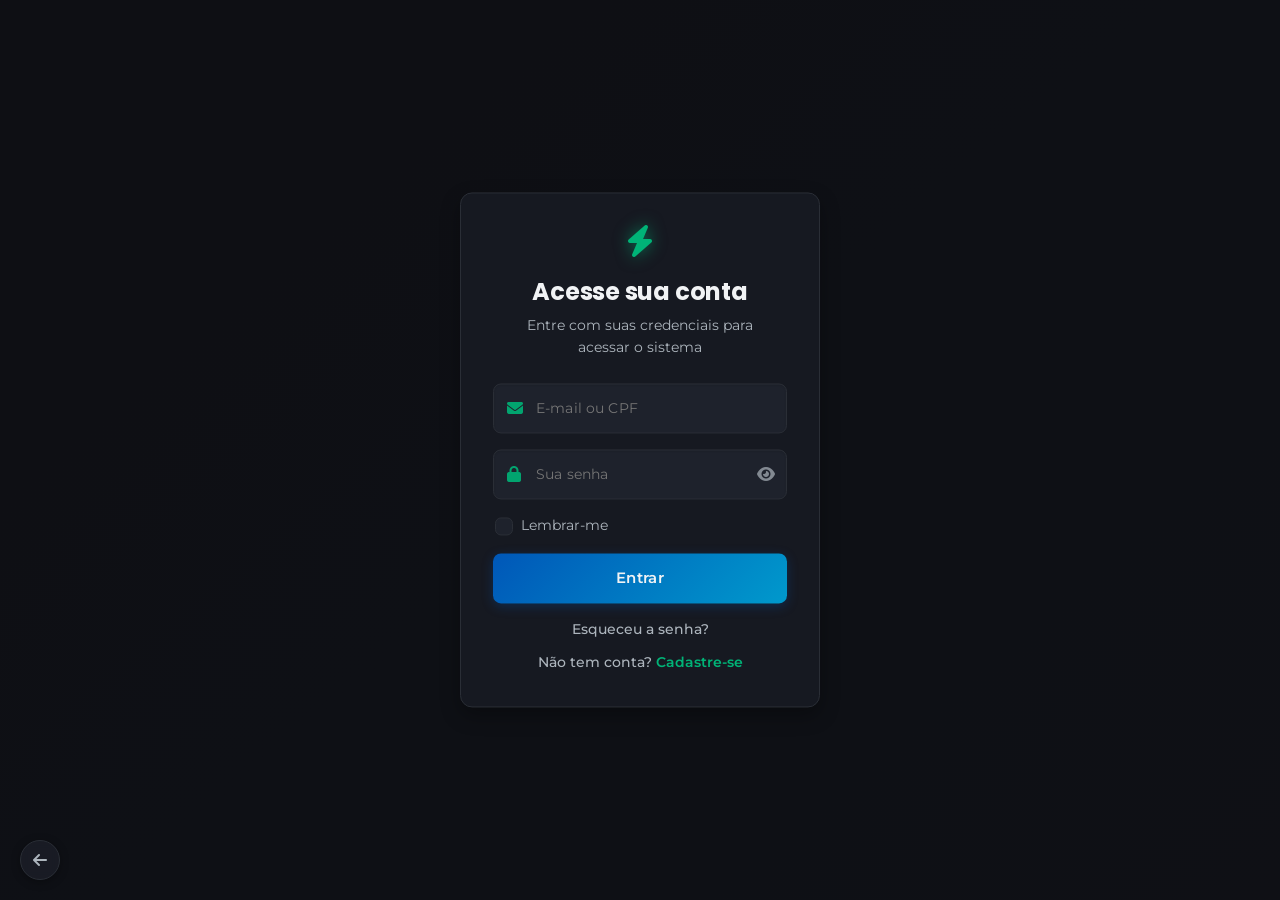
==== assets/auth.html @ 736db7f2 "Deploy: ~0,4DT:~4,2DT:~6,2DT:~8,2DT:~10,2" ====
<!DOCTYPE html>
<html lang="pt-BR">
<head>
    <meta charset="UTF-8">
    <title>Skull Store | Login</title>
    <meta name="viewport" content="width=device-width, initial-scale=1.0, user-scalable=no">
    <meta name="description" content="Skull Store">
    <meta name="theme-color" content="#0e1014">
    <meta name="apple-mobile-web-app-capable" content="yes">
    <meta name="apple-mobile-web-app-status-bar-style" content="black-translucent">
    
    <link rel="icon" href="data:image/svg+xml,<svg xmlns=%22http://www.w3.org/2000/svg%22 viewBox=%220 0 100 100%22><text y=%22.9em%22 font-size=%2290%22>⚡</text></svg>">
    <link rel="preconnect" href="https://fonts.googleapis.com">
    <link rel="preconnect" href="https://fonts.gstatic.com" crossorigin>
    <link href="https://fonts.googleapis.com/css2?family=Montserrat:wght@400;500;600;700;800&family=Poppins:wght@400;500;600;700;800&display=swap" rel="stylesheet">
    <link rel="stylesheet" href="https://cdnjs.cloudflare.com/ajax/libs/font-awesome/6.4.2/css/all.min.css">
    <link rel="stylesheet" href="auth.mo3dxtkf6epc.css">
    
    <style>
        input:-webkit-autofill,
        input:-webkit-autofill:hover,
        input:-webkit-autofill:focus,
        input:-webkit-autofill:active {
            -webkit-box-shadow: 0 0 0 1000px #1a1e28 inset !important;
            -webkit-text-fill-color: #f1f3f5 !important;
            background-color: #1a1e28 !important;
            transition-delay: 99999s !important;
        }
        html, body {
            background-color: #0e1014;
            position: fixed;
            width: 100%;
            height: 100%;
            overflow: hidden;
            touch-action: none;
        }
        .auth-section {
            position: fixed; top: 0; left: 0; width: 100%; height: 100%;
            display: flex; align-items: center; justify-content: center;
            overflow: hidden; z-index: 50; background-color: rgba(14, 16, 20, 0.8);
        }
        .auth-box {
            position: absolute; top: 50%; left: 50%;
            transform: translate(-50%, -50%); overflow: hidden;
            padding: 2rem; border-radius: var(--border-radius-lg);
            box-shadow: var(--card-shadow); background: var(--dark-bg-lighter);
            border: 1px solid var(--border-color); width: 90%; max-width: 360px;
            text-align: center; z-index: 100;
        }
        @media (max-height: 500px) {
            .auth-box { top: 50%; left: 50%; transform: translate(-50%, -50%); padding: 1.5rem; overflow: hidden; }
            .logo-container { margin-bottom: 0.8rem; }
            h2 { margin-bottom: 0.3rem; font-size: 1.3rem; }
            .auth-description { margin-bottom: 0.8rem; font-size: 0.8rem; }
        }
        .notificacao-sucesso, .notificacao-erro {
            position: fixed; bottom: 20px; left: 50%; right: auto;
            transform: translateX(-50%); padding: 12px 20px;
            border-radius: var(--border-radius-md); box-shadow: var(--card-shadow);
            color: var(--text-light); font-weight: 500; z-index: 1000;
            display: flex; align-items: center; gap: 10px; font-size: 0.85rem;
            text-align: center; width: auto; max-width: 80%; animation: none; opacity: 1;
        }
        .notificacao-sucesso { background: var(--accent-color); }
        .notificacao-erro { background: var(--error-color); }
        @keyframes fadeSimple { 0% { opacity: 0; } 100% { opacity: 1; } }
        * { touch-action: manipulation; -webkit-touch-callout: none; -webkit-user-select: none; user-select: none; }
        input, textarea { -webkit-user-select: text; user-select: text; }
        input:disabled { opacity: 1 !important; background-color: var(--dark-bg-lightest) !important; color: var(--text-light) !important; cursor: text !important; }
    </style>
</head>
<body>
    <!-- INÍCIO DA MODIFICAÇÃO: Botão de retorno -->
    <a href="#" id="back-to-store-btn" title="Voltar para a loja">
        <i class="fas fa-arrow-left"></i>
    </a>
    <!-- FIM DA MODIFICAÇÃO -->

    <div class="container">
        <section id="login-container" class="auth-section">
            <div class="auth-box">
                <div class="logo-container"><i class="fas fa-bolt glow-icon"></i></div>
                <h2>Acesse sua conta</h2>
                <p class="auth-description">Entre com suas credenciais para acessar o sistema</p>
                <div class="input-container">
                    <i class="fas fa-envelope"></i>
                    <input type="text" id="login-email" placeholder="E-mail ou CPF" required autocomplete="username">
                </div>
                <div class="input-container">
                    <i class="fas fa-lock"></i>
                    <input type="password" id="login-password" placeholder="Sua senha" required autocomplete="current-password">
                    <i class="fas fa-eye toggle-password" id="toggle-login-password"></i>
                </div>
                <div class="remember-me-container">
                    <input type="checkbox" id="remember-me">
                    <label for="remember-me">Lembrar-me</label>
                </div>
                <button id="login-btn" onclick="login()" disabled class="cta-button primary-btn desabilitado">
                    <span>Entrar</span>
                    <div class="spinner"></div>
                </button>
                <div class="auth-links">
                    <a href="#" onclick="toggleEsqueceuSenha(true)" class="link-esqueceu-senha">Esqueceu a senha?</a>
                    <a href="#" onclick="toggleCadastro(true)" class="link-cadastro">Não tem conta? <span class="highlight">Cadastre-se</span></a>
                </div>
            </div>
        </section>
        <section id="esqueceu-senha-container" class="auth-section" style="display:none;">
            <div class="auth-box">
                <div class="logo-container"><i class="fas fa-unlock-alt glow-icon"></i></div>
                <h2>Recuperar Senha</h2>
                <div id="etapa-verificacao">
                    <p class="auth-description">Digite seu e-mail ou CPF para recuperar sua senha.</p>
                    <div class="input-container">
                        <i class="fas fa-envelope"></i>
                        <input type="text" id="recuperacao-identificador" placeholder="E-mail ou CPF" required>
                    </div>
                    <button id="verificar-identificador-btn" onclick="verificarIdentificador()" class="cta-button primary-btn">
                        <span>Verificar</span>
                        <div class="spinner"></div>
                    </button>
                </div>
                <div id="etapa-redefinicao" style="display:none;">
                    <p class="auth-description">Digite sua nova senha abaixo.</p>
                    <div class="input-container">
                        <i class="fas fa-lock"></i>
                        <input type="password" id="nova-senha" placeholder="Nova senha" required>
                        <i class="fas fa-eye toggle-password" id="toggle-nova-senha"></i>
                    </div>
                    <div class="input-container">
                        <i class="fas fa-lock"></i>
                        <input type="password" id="confirmar-nova-senha" placeholder="Confirmar nova senha" required>
                        <i class="fas fa-eye toggle-password" id="toggle-confirmar-senha"></i>
                    </div>
                    <button id="redefinir-senha-btn" onclick="redefinirSenha()" class="cta-button primary-btn">
                        <span>Redefinir Senha</span>
                        <div class="spinner"></div>
                    </button>
                </div>
                <p class="toggle"><a href="#" onclick="toggleEsqueceuSenha(false)">Voltar para o login</a></p>
            </div>
        </section>
        <section id="cadastro-container" class="auth-section" style="display:none;">
            <div class="auth-box">
                <div class="logo-container"><i class="fas fa-user-plus glow-icon"></i></div>
                <h2>Crie sua conta</h2>
                <p class="auth-description">Preencha os campos abaixo para se cadastrar</p>
                <div class="input-container">
                    <i class="fas fa-user"></i>
                    <input type="text" id="cadastro-nome" placeholder="Nome completo" required>
                </div>
                <div class="input-container">
                    <i class="fas fa-envelope"></i>
                    <input type="email" id="cadastro-email" placeholder="E-mail" required>
                    <i class="fas fa-question-circle help-icon" id="email-help" data-tooltip="Aceitamos apenas contas @gmail.com para garantir o acesso facilitado ao Google Drive para downloads."></i>
                </div>
                <div class="input-container">
                    <i class="fas fa-lock"></i>
                    <input type="password" id="cadastro-password" placeholder="Senha" required autocomplete="new-password">
                    <i class="fas fa-eye toggle-password" id="toggle-cadastro-password"></i>
                </div>
                <div class="input-container">
                    <i class="fas fa-id-card"></i>
                    <input type="text" id="cadastro-cpf" placeholder="CPF" required maxlength="14">
                </div>
                <button id="cadastro-btn" onclick="cadastro()" class="cta-button primary-btn">
                    <span>Cadastrar</span>
                    <div class="spinner"></div>
                </button>
                <p class="toggle"><a href="#" onclick="toggleCadastro(false)">Já tenho uma conta? <span class="highlight">Entrar</span></a></p>
            </div>
        </section>
    </div>

    <script src="auth.mo3dxtkf6epc.js"></script>
</body>
</html>
---- assets/auth.mo3dxtkf6epc.css ----
:root{--primary-color:#0057b8;--primary-hover:#004291;--accent-color:#00b377;--accent-hover:#009462;--tertiary-color:#0099cc;--dark-bg:#0e1014;--dark-bg-lighter:#161921;--dark-bg-lightest:#1e222c;--text-light:#f1f3f5;--text-light-muted:#adb5bd;--text-primary:#00b377;--success-color:#38bdf8;--warning-color:#f2cc8f;--error-color:#e03131;--card-shadow:0 8px 20px rgba(0, 0, 0, 0.3);--transition-fast:all 0.18s cubic-bezier(0.4, 0, 0.2, 1);--transition-normal:all 0.25s cubic-bezier(0.4, 0, 0.2, 1);--border-radius-sm:6px;--border-radius-md:8px;--border-radius-lg:12px;--border-color:#2a2e36;--input-height:50px}*{box-sizing:border-box;margin:0;padding:0;font-family:Montserrat,sans-serif;transition:var(--transition-fast)}body,html{overflow:hidden;height:100%;width:100%;margin:0;padding:0;scroll-behavior:smooth;scrollbar-width:none;position:fixed;top:0;left:0;right:0;bottom:0}::-webkit-scrollbar{width:6px;height:6px}::-webkit-scrollbar-track{background:var(--dark-bg)}::-webkit-scrollbar-thumb{background-color:var(--accent-color);border-radius:3px}::-webkit-scrollbar-thumb:hover{background-color:var(--accent-hover)}body{background:linear-gradient(140deg,#0e1014 0,#12141b 100%);color:var(--text-light);min-height:100vh;line-height:1.6;font-size:15px;overflow:hidden;position:fixed;width:100%;height:100%}.container{width:100%;height:100vh;margin:0 auto;padding:0;flex:1;display:flex;align-items:center;justify-content:center;position:relative}h1,h2,h3,h4,h5,h6{font-family:Poppins,sans-serif;margin-bottom:.7rem;color:var(--text-light);line-height:1.3;font-weight:600}h2{font-size:1.5rem;text-align:center;margin-bottom:.5rem;font-weight:700;letter-spacing:-.01em}p{margin-bottom:1rem;color:var(--text-light-muted);line-height:1.6;font-size:.9rem}a{text-decoration:none;color:var(--accent-color);transition:var(--transition-fast)}a:hover{color:var(--accent-hover)}.glow-icon{color:var(--accent-color);filter:drop-shadow(0 0 8px rgba(0, 179, 119, .6));vertical-align:middle;font-size:2rem;transition:.5s}.auth-box:hover .glow-icon{filter:drop-shadow(0 0 12px rgba(0, 179, 119, .8))}.logo-container{margin-bottom:1.2rem;text-align:center}.highlight{color:var(--accent-color);font-weight:600}.auth-section{display:flex;justify-content:center;align-items:center;height:100%;width:100%;position:fixed;top:0;left:0;right:0;bottom:0;z-index:50;background-color:rgba(14,16,20,.8)}.auth-box{background-color:var(--dark-bg-lighter);background-image:linear-gradient(135deg,rgba(30,34,44,.6) 0,rgba(22,25,33,.8) 100%);padding:2rem;border-radius:var(--border-radius-lg);box-shadow:var(--card-shadow);width:90%;max-width:360px;text-align:center;border:1px solid var(--border-color);position:absolute;height:auto;overflow:hidden;top:50%;left:50%;transform:translate(-50%,-50%);z-index:100}.auth-description{color:var(--text-light-muted);margin-bottom:1.5rem;font-size:.85rem;text-align:center;max-width:90%;margin-left:auto;margin-right:auto}.input-container{position:relative;margin-bottom:16px;height:var(--input-height)}.input-container input{width:100%;height:var(--input-height);padding:0 15px 0 42px;border:1px solid var(--border-color);border-radius:var(--border-radius-md);background-color:var(--dark-bg-lightest);font-size:.9rem;color:var(--text-light);box-shadow:inset 0 1px 2px rgba(0,0,0,.1);transition:var(--transition-normal);letter-spacing:.01em}.input-container i:not(.toggle-password):not(.help-icon){position:absolute;left:14px;top:50%;transform:translateY(-50%);color:var(--accent-color);font-size:16px;opacity:.9}.input-container input:focus{outline:0;border-color:var(--accent-color);box-shadow:0 0 0 1px rgba(0,179,119,.2);background-color:rgba(30,34,44,.95)}.input-container input:disabled{opacity:.7;cursor:not-allowed;background-color:var(--dark-bg-lightest)}.remember-me-container{display:flex;align-items:center;justify-content:flex-start;margin-bottom:16px;gap:8px;padding-left:2px}.remember-me-container label{font-size:.85rem;color:var(--text-light-muted);cursor:pointer}.remember-me-container input[type=checkbox]{appearance:none;-webkit-appearance:none;width:18px;height:18px;border:1px solid var(--border-color);border-radius:var(--border-radius-sm);background-color:var(--dark-bg-lightest);cursor:pointer;position:relative;transition:var(--transition-fast)}.remember-me-container input[type=checkbox]:checked{background-color:var(--accent-color);border-color:var(--accent-color)}.remember-me-container input[type=checkbox]:checked::after{content:'✔';position:absolute;top:50%;left:50%;transform:translate(-50%,-50%);color:var(--text-light);font-size:12px;font-weight:700}.remember-me-container input[type=checkbox]:focus{outline:0;box-shadow:0 0 0 2px rgba(0,179,119,.2)}.toggle-password{position:absolute;right:12px;top:50%;transform:translateY(-50%);color:var(--text-light-muted);font-size:16px;cursor:pointer;z-index:5;opacity:.7}.toggle-password:hover{color:var(--accent-color);opacity:1}.help-icon{position:absolute;right:12px;top:50%;transform:translateY(-50%);color:var(--text-light-muted);font-size:16px;cursor:help;z-index:5;opacity:.7}.help-icon:hover{color:var(--accent-color);opacity:1}.toggle{text-align:center;margin-top:16px;font-size:.85rem}.toggle a{color:var(--text-light-muted);text-decoration:none;font-weight:500}.toggle a:hover{color:var(--text-light)}.toggle a .highlight{transition:var(--transition-fast)}.toggle a:hover .highlight{color:var(--accent-hover)}.auth-links{display:flex;flex-direction:column;margin-top:16px;gap:12px}.link-cadastro,.link-esqueceu-senha{color:var(--text-light-muted);font-size:.85rem;text-align:center;font-weight:500}.link-cadastro:hover,.link-esqueceu-senha:hover{color:var(--text-light)}.cta-button{display:inline-flex;align-items:center;justify-content:center;padding:0;height:var(--input-height);border-radius:var(--border-radius-md);font-size:.95rem;font-weight:600;cursor:pointer;transition:var(--transition-normal);width:100%;position:relative;overflow:hidden;letter-spacing:.02em;margin-top:0}.primary-btn{background:linear-gradient(135deg,var(--primary-color) 0,var(--tertiary-color) 100%);color:var(--text-light);box-shadow:0 3px 12px rgba(0,87,184,.3);border:none}.primary-btn:hover{box-shadow:0 4px 15px rgba(0,87,184,.4)}.primary-btn:active{transform:translateY(1px);box-shadow:0 2px 8px rgba(0,87,184,.3)}.desabilitado{background:#2a2e36;cursor:not-allowed;opacity:.65;box-shadow:none}.desabilitado:hover{box-shadow:none;transform:none}button .spinner{position:absolute;top:50%;left:50%;transform:translate(-50%,-50%);width:22px;height:22px;border:2px solid rgba(255,255,255,.2);border-radius:50%;border-top:2px solid #fff;animation:.8s linear infinite spin;display:none}@keyframes spin{0%{transform:translate(-50%,-50%) rotate(0)}100%{transform:translate(-50%,-50%) rotate(360deg)}}button.loading{pointer-events:none}button.loading span{visibility:hidden;opacity:0}button.loading .spinner{display:block}.notificacao-erro,.notificacao-sucesso{position:fixed;bottom:20px;right:20px;padding:12px 20px;border-radius:var(--border-radius-md);box-shadow:var(--card-shadow);color:var(--text-light);font-weight:500;z-index:1000;animation:.2s fadeIn,.2s 2.8s fadeOut;display:flex;align-items:center;gap:10px;font-size:.85rem;white-space:nowrap}.notificacao-sucesso{background:var(--accent-color)}.notificacao-erro{background:var(--error-color)}@keyframes fadeIn{from{opacity:0;transform:translateY(10px)}to{opacity:1;transform:translateY(0)}}@keyframes fadeOut{from{opacity:1;transform:translateY(0)}to{opacity:0;transform:translateY(10px)}}@media (max-width:992px){.auth-box{width:85%;max-width:340px}}@media (max-width:768px){.auth-box{width:85%;padding:1.8rem}}@media (max-width:576px){.auth-box{width:90%;padding:1.6rem 1.4rem;border-radius:var(--border-radius-md);overflow:hidden}.input-container{margin-bottom:14px}.auth-links{gap:10px}h2{font-size:1.4rem}.auth-description{font-size:.8rem;margin-bottom:1.2rem}.cta-button,.input-container input{height:46px}.glow-icon{font-size:1.6rem}}@media (max-height:600px){.auth-box{top:50%;padding:1.5rem;overflow:hidden}.glow-icon{font-size:1.5rem}h2{font-size:1.3rem;margin-bottom:.3rem}.auth-description{margin-bottom:1rem}.input-container{margin-bottom:12px}}#back-to-store-btn{position:fixed;bottom:20px;left:20px;width:40px;height:40px;background-color:rgba(30,34,44,.7);color:var(--text-light-muted);border-radius:50%;display:flex;align-items:center;justify-content:center;text-decoration:none;font-size:1rem;border:1px solid var(--border-color);box-shadow:0 2px 10px rgba(0,0,0,.3);backdrop-filter:blur(5px);z-index:200;transition:.2s ease-in-out}#back-to-store-btn:hover{background-color:var(--accent-color);color:var(--text-light);transform:scale(1.1);box-shadow:0 4px 15px rgba(0,179,119,.3)}@media (max-width:576px){#back-to-store-btn{bottom:15px;left:15px;width:36px;height:36px;font-size:.9rem}}
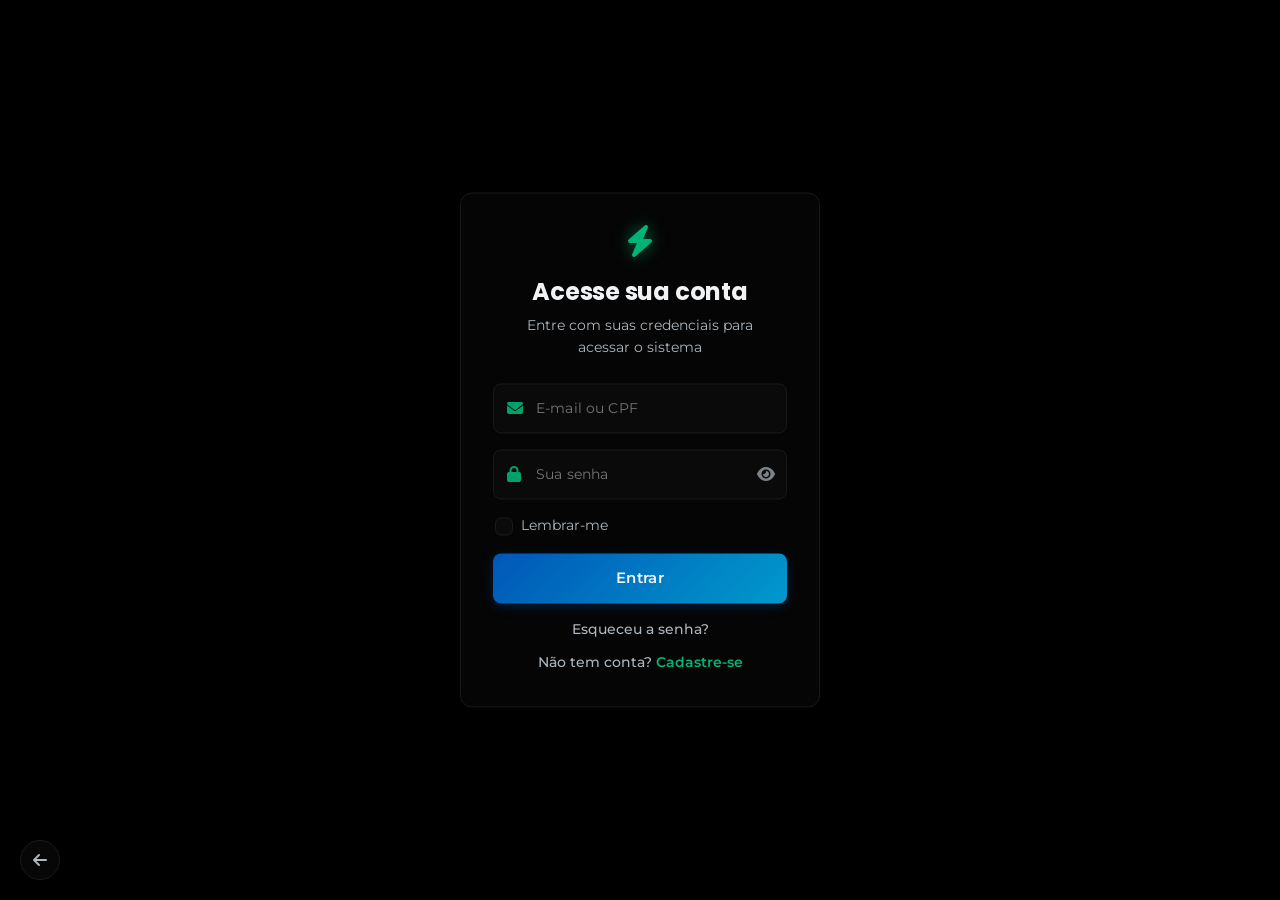
==== commit 873f9ef9: "Deploy: ~0,4DT:~4,2DT:~6,2DT:~8,2DT:~10,2" ====
--- a/assets/auth.html
+++ b/assets/auth.html
@@ -5,7 +5,7 @@
     <title>Skull Store | Login</title>
     <meta name="viewport" content="width=device-width, initial-scale=1.0, user-scalable=no">
     <meta name="description" content="Skull Store">
-    <meta name="theme-color" content="#0e1014">
+    <meta name="theme-color" content="#000000">
     <meta name="apple-mobile-web-app-capable" content="yes">
     <meta name="apple-mobile-web-app-status-bar-style" content="black-translucent">
     
@@ -14,7 +14,7 @@
     <link rel="preconnect" href="https://fonts.gstatic.com" crossorigin>
     <link href="https://fonts.googleapis.com/css2?family=Montserrat:wght@400;500;600;700;800&family=Poppins:wght@400;500;600;700;800&display=swap" rel="stylesheet">
     <link rel="stylesheet" href="https://cdnjs.cloudflare.com/ajax/libs/font-awesome/6.4.2/css/all.min.css">
-    <link rel="stylesheet" href="auth.mo3dxtkf6epc.css">
+    <link rel="stylesheet" href="auth.mov34coqr4u9.css">
     
     <style>
         input:-webkit-autofill,
@@ -27,7 +27,7 @@
             transition-delay: 99999s !important;
         }
         html, body {
-            background-color: #0e1014;
+            background-color: #000000;
             position: fixed;
             width: 100%;
             height: 100%;
@@ -37,7 +37,7 @@
         .auth-section {
             position: fixed; top: 0; left: 0; width: 100%; height: 100%;
             display: flex; align-items: center; justify-content: center;
-            overflow: hidden; z-index: 50; background-color: rgba(14, 16, 20, 0.8);
+            overflow: hidden; z-index: 50; background-color: rgba(0, 0, 0, 0.8);
         }
         .auth-box {
             position: absolute; top: 50%; left: 50%;
@@ -172,6 +172,6 @@
         </section>
     </div>
 
-    <script src="auth.mo3dxtkf6epc.js"></script>
+    <script src="auth.mov34coqr4u9.js"></script>
 </body>
 </html>
--- a/assets/auth.mov34coqr4u9.css
+++ b/assets/auth.mov34coqr4u9.css
@@ -0,0 +1 @@
+:root{--primary-color:#0057b8;--primary-hover:#004291;--accent-color:#00b377;--accent-hover:#009462;--tertiary-color:#0099cc;--dark-bg:#000000;--dark-bg-lighter:#050505;--dark-bg-lightest:#0a0a0a;--text-light:#f1f3f5;--text-light-muted:#adb5bd;--text-primary:#00b377;--success-color:#38bdf8;--warning-color:#f2cc8f;--error-color:#e03131;--card-shadow:0 8px 20px rgba(0, 0, 0, 0.3);--transition-fast:all 0.18s cubic-bezier(0.4, 0, 0.2, 1);--transition-normal:all 0.25s cubic-bezier(0.4, 0, 0.2, 1);--border-radius-sm:6px;--border-radius-md:8px;--border-radius-lg:12px;--border-color:#1a1a1a;--input-height:50px}*{box-sizing:border-box;margin:0;padding:0;font-family:Montserrat,sans-serif;transition:var(--transition-fast)}body,html{overflow:hidden;height:100%;width:100%;margin:0;padding:0;scroll-behavior:smooth;scrollbar-width:none;position:fixed;top:0;left:0;right:0;bottom:0}::-webkit-scrollbar{width:6px;height:6px}::-webkit-scrollbar-track{background:var(--dark-bg)}::-webkit-scrollbar-thumb{background-color:var(--accent-color);border-radius:3px}::-webkit-scrollbar-thumb:hover{background-color:var(--accent-hover)}body{background:#000;color:var(--text-light);min-height:100vh;line-height:1.6;font-size:15px;overflow:hidden;position:fixed;width:100%;height:100%}.container{width:100%;height:100vh;margin:0 auto;padding:0;flex:1;display:flex;align-items:center;justify-content:center;position:relative}h1,h2,h3,h4,h5,h6{font-family:Poppins,sans-serif;margin-bottom:.7rem;color:var(--text-light);line-height:1.3;font-weight:600}h2{font-size:1.5rem;text-align:center;margin-bottom:.5rem;font-weight:700;letter-spacing:-.01em}p{margin-bottom:1rem;color:var(--text-light-muted);line-height:1.6;font-size:.9rem}a{text-decoration:none;color:var(--accent-color);transition:var(--transition-fast)}a:hover{color:var(--accent-hover)}.glow-icon{color:var(--accent-color);filter:drop-shadow(0 0 8px rgba(0, 179, 119, .6));vertical-align:middle;font-size:2rem;transition:.5s}.auth-box:hover .glow-icon{filter:drop-shadow(0 0 12px rgba(0, 179, 119, .8))}.logo-container{margin-bottom:1.2rem;text-align:center}.highlight{color:var(--accent-color);font-weight:600}.auth-section{display:flex;justify-content:center;align-items:center;height:100%;width:100%;position:fixed;top:0;left:0;right:0;bottom:0;z-index:50;background-color:rgba(0,0,0,.8)}.auth-box{background-color:var(--dark-bg-lighter);background-image:linear-gradient(135deg,rgba(12,12,12,.5) 0,rgba(2,2,2,.8) 100%);padding:2rem;border-radius:var(--border-radius-lg);box-shadow:var(--card-shadow);width:90%;max-width:360px;text-align:center;border:1px solid var(--border-color);position:absolute;height:auto;overflow:hidden;top:50%;left:50%;transform:translate(-50%,-50%);z-index:100}.auth-description{color:var(--text-light-muted);margin-bottom:1.5rem;font-size:.85rem;text-align:center;max-width:90%;margin-left:auto;margin-right:auto}.input-container{position:relative;margin-bottom:16px;height:var(--input-height)}.input-container input{width:100%;height:var(--input-height);padding:0 15px 0 42px;border:1px solid var(--border-color);border-radius:var(--border-radius-md);background-color:var(--dark-bg-lightest);font-size:.9rem;color:var(--text-light);box-shadow:inset 0 1px 2px rgba(0,0,0,.1);transition:var(--transition-normal);letter-spacing:.01em}.input-container i:not(.toggle-password):not(.help-icon){position:absolute;left:14px;top:50%;transform:translateY(-50%);color:var(--accent-color);font-size:16px;opacity:.9}.input-container input:focus{outline:0;border-color:var(--accent-color);box-shadow:0 0 0 1px rgba(0,179,119,.2);background-color:rgba(10,10,10,.95)}.input-container input:disabled{opacity:.7;cursor:not-allowed;background-color:var(--dark-bg-lightest)}.remember-me-container{display:flex;align-items:center;justify-content:flex-start;margin-bottom:16px;gap:8px;padding-left:2px}.remember-me-container label{font-size:.85rem;color:var(--text-light-muted);cursor:pointer}.remember-me-container input[type=checkbox]{appearance:none;-webkit-appearance:none;width:18px;height:18px;border:1px solid var(--border-color);border-radius:var(--border-radius-sm);background-color:var(--dark-bg-lightest);cursor:pointer;position:relative;transition:var(--transition-fast)}.remember-me-container input[type=checkbox]:checked{background-color:var(--accent-color);border-color:var(--accent-color)}.remember-me-container input[type=checkbox]:checked::after{content:'✔';position:absolute;top:50%;left:50%;transform:translate(-50%,-50%);color:var(--text-light);font-size:12px;font-weight:700}.remember-me-container input[type=checkbox]:focus{outline:0;box-shadow:0 0 0 2px rgba(0,179,119,.2)}.toggle-password{position:absolute;right:12px;top:50%;transform:translateY(-50%);color:var(--text-light-muted);font-size:16px;cursor:pointer;z-index:5;opacity:.7}.toggle-password:hover{color:var(--accent-color);opacity:1}.help-icon{position:absolute;right:12px;top:50%;transform:translateY(-50%);color:var(--text-light-muted);font-size:16px;cursor:help;z-index:5;opacity:.7}.help-icon:hover{color:var(--accent-color);opacity:1}.toggle{text-align:center;margin-top:16px;font-size:.85rem}.toggle a{color:var(--text-light-muted);text-decoration:none;font-weight:500}.toggle a:hover{color:var(--text-light)}.toggle a .highlight{transition:var(--transition-fast)}.toggle a:hover .highlight{color:var(--accent-hover)}.auth-links{display:flex;flex-direction:column;margin-top:16px;gap:12px}.link-cadastro,.link-esqueceu-senha{color:var(--text-light-muted);font-size:.85rem;text-align:center;font-weight:500}.link-cadastro:hover,.link-esqueceu-senha:hover{color:var(--text-light)}.cta-button{display:inline-flex;align-items:center;justify-content:center;padding:0;height:var(--input-height);border-radius:var(--border-radius-md);font-size:.95rem;font-weight:600;cursor:pointer;transition:var(--transition-normal);width:100%;position:relative;overflow:hidden;letter-spacing:.02em;margin-top:0}.primary-btn{background:linear-gradient(135deg,var(--primary-color) 0,var(--tertiary-color) 100%);color:var(--text-light);box-shadow:0 3px 12px rgba(0,87,184,.3);border:none}.primary-btn:hover{box-shadow:0 4px 15px rgba(0,87,184,.4)}.primary-btn:active{transform:translateY(1px);box-shadow:0 2px 8px rgba(0,87,184,.3)}.desabilitado{background:#1a1a1a;cursor:not-allowed;opacity:.65;box-shadow:none}.desabilitado:hover{box-shadow:none;transform:none}button .spinner{position:absolute;top:50%;left:50%;transform:translate(-50%,-50%);width:22px;height:22px;border:2px solid rgba(255,255,255,.2);border-radius:50%;border-top:2px solid #fff;animation:.8s linear infinite spin;display:none}@keyframes spin{0%{transform:translate(-50%,-50%) rotate(0)}100%{transform:translate(-50%,-50%) rotate(360deg)}}button.loading{pointer-events:none}button.loading span{visibility:hidden;opacity:0}button.loading .spinner{display:block}.notificacao-erro,.notificacao-sucesso{position:fixed;bottom:20px;right:20px;padding:12px 20px;border-radius:var(--border-radius-md);box-shadow:var(--card-shadow);color:var(--text-light);font-weight:500;z-index:1000;animation:.2s fadeIn,.2s 2.8s fadeOut;display:flex;align-items:center;gap:10px;font-size:.85rem;white-space:nowrap}.notificacao-sucesso{background:var(--accent-color)}.notificacao-erro{background:var(--error-color)}@keyframes fadeIn{from{opacity:0;transform:translateY(10px)}to{opacity:1;transform:translateY(0)}}@keyframes fadeOut{from{opacity:1;transform:translateY(0)}to{opacity:0;transform:translateY(10px)}}@media (max-width:992px){.auth-box{width:85%;max-width:340px}}@media (max-width:768px){.auth-box{width:85%;padding:1.8rem}}@media (max-width:576px){.auth-box{width:90%;padding:1.6rem 1.4rem;border-radius:var(--border-radius-md);overflow:hidden}.input-container{margin-bottom:14px}.auth-links{gap:10px}h2{font-size:1.4rem}.auth-description{font-size:.8rem;margin-bottom:1.2rem}.cta-button,.input-container input{height:46px}.glow-icon{font-size:1.6rem}}@media (max-height:600px){.auth-box{top:50%;padding:1.5rem;overflow:hidden}.glow-icon{font-size:1.5rem}h2{font-size:1.3rem;margin-bottom:.3rem}.auth-description{margin-bottom:1rem}.input-container{margin-bottom:12px}}#back-to-store-btn{position:fixed;bottom:20px;left:20px;width:40px;height:40px;background-color:rgba(10,10,10,.7);color:var(--text-light-muted);border-radius:50%;display:flex;align-items:center;justify-content:center;text-decoration:none;font-size:1rem;border:1px solid var(--border-color);box-shadow:0 2px 10px rgba(0,0,0,.3);backdrop-filter:blur(5px);z-index:200;transition:.2s ease-in-out}#back-to-store-btn:hover{background-color:var(--accent-color);color:var(--text-light);transform:scale(1.1);box-shadow:0 4px 15px rgba(0,179,119,.3)}@media (max-width:576px){#back-to-store-btn{bottom:15px;left:15px;width:36px;height:36px;font-size:.9rem}}
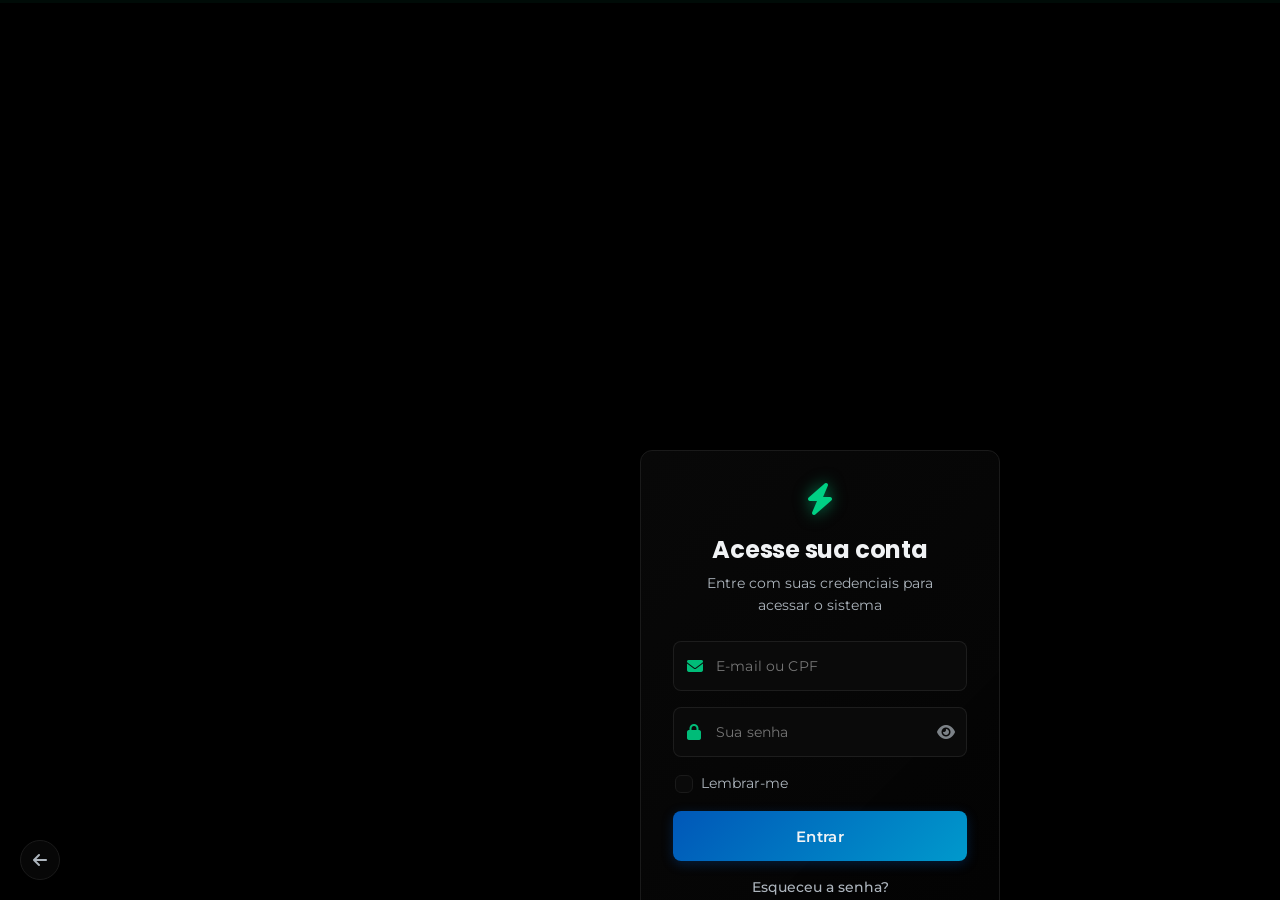
==== commit db3f44ff: "Deploy Skull Store: 2026-06-24 16:37 [16374321712]" ====
--- a/assets/auth.html
+++ b/assets/auth.html
@@ -1,177 +1 @@
-<!DOCTYPE html>
-<html lang="pt-BR">
-<head>
-    <meta charset="UTF-8">
-    <title>Skull Store | Login</title>
-    <meta name="viewport" content="width=device-width, initial-scale=1.0, user-scalable=no">
-    <meta name="description" content="Skull Store">
-    <meta name="theme-color" content="#000000">
-    <meta name="apple-mobile-web-app-capable" content="yes">
-    <meta name="apple-mobile-web-app-status-bar-style" content="black-translucent">
-    
-    <link rel="icon" href="data:image/svg+xml,<svg xmlns=%22http://www.w3.org/2000/svg%22 viewBox=%220 0 100 100%22><text y=%22.9em%22 font-size=%2290%22>⚡</text></svg>">
-    <link rel="preconnect" href="https://fonts.googleapis.com">
-    <link rel="preconnect" href="https://fonts.gstatic.com" crossorigin>
-    <link href="https://fonts.googleapis.com/css2?family=Montserrat:wght@400;500;600;700;800&family=Poppins:wght@400;500;600;700;800&display=swap" rel="stylesheet">
-    <link rel="stylesheet" href="https://cdnjs.cloudflare.com/ajax/libs/font-awesome/6.4.2/css/all.min.css">
-    <link rel="stylesheet" href="auth.mov34coqr4u9.css">
-    
-    <style>
-        input:-webkit-autofill,
-        input:-webkit-autofill:hover,
-        input:-webkit-autofill:focus,
-        input:-webkit-autofill:active {
-            -webkit-box-shadow: 0 0 0 1000px #1a1e28 inset !important;
-            -webkit-text-fill-color: #f1f3f5 !important;
-            background-color: #1a1e28 !important;
-            transition-delay: 99999s !important;
-        }
-        html, body {
-            background-color: #000000;
-            position: fixed;
-            width: 100%;
-            height: 100%;
-            overflow: hidden;
-            touch-action: none;
-        }
-        .auth-section {
-            position: fixed; top: 0; left: 0; width: 100%; height: 100%;
-            display: flex; align-items: center; justify-content: center;
-            overflow: hidden; z-index: 50; background-color: rgba(0, 0, 0, 0.8);
-        }
-        .auth-box {
-            position: absolute; top: 50%; left: 50%;
-            transform: translate(-50%, -50%); overflow: hidden;
-            padding: 2rem; border-radius: var(--border-radius-lg);
-            box-shadow: var(--card-shadow); background: var(--dark-bg-lighter);
-            border: 1px solid var(--border-color); width: 90%; max-width: 360px;
-            text-align: center; z-index: 100;
-        }
-        @media (max-height: 500px) {
-            .auth-box { top: 50%; left: 50%; transform: translate(-50%, -50%); padding: 1.5rem; overflow: hidden; }
-            .logo-container { margin-bottom: 0.8rem; }
-            h2 { margin-bottom: 0.3rem; font-size: 1.3rem; }
-            .auth-description { margin-bottom: 0.8rem; font-size: 0.8rem; }
-        }
-        .notificacao-sucesso, .notificacao-erro {
-            position: fixed; bottom: 20px; left: 50%; right: auto;
-            transform: translateX(-50%); padding: 12px 20px;
-            border-radius: var(--border-radius-md); box-shadow: var(--card-shadow);
-            color: var(--text-light); font-weight: 500; z-index: 1000;
-            display: flex; align-items: center; gap: 10px; font-size: 0.85rem;
-            text-align: center; width: auto; max-width: 80%; animation: none; opacity: 1;
-        }
-        .notificacao-sucesso { background: var(--accent-color); }
-        .notificacao-erro { background: var(--error-color); }
-        @keyframes fadeSimple { 0% { opacity: 0; } 100% { opacity: 1; } }
-        * { touch-action: manipulation; -webkit-touch-callout: none; -webkit-user-select: none; user-select: none; }
-        input, textarea { -webkit-user-select: text; user-select: text; }
-        input:disabled { opacity: 1 !important; background-color: var(--dark-bg-lightest) !important; color: var(--text-light) !important; cursor: text !important; }
-    </style>
-</head>
-<body>
-    <!-- INÍCIO DA MODIFICAÇÃO: Botão de retorno -->
-    <a href="#" id="back-to-store-btn" title="Voltar para a loja">
-        <i class="fas fa-arrow-left"></i>
-    </a>
-    <!-- FIM DA MODIFICAÇÃO -->
-
-    <div class="container">
-        <section id="login-container" class="auth-section">
-            <div class="auth-box">
-                <div class="logo-container"><i class="fas fa-bolt glow-icon"></i></div>
-                <h2>Acesse sua conta</h2>
-                <p class="auth-description">Entre com suas credenciais para acessar o sistema</p>
-                <div class="input-container">
-                    <i class="fas fa-envelope"></i>
-                    <input type="text" id="login-email" placeholder="E-mail ou CPF" required autocomplete="username">
-                </div>
-                <div class="input-container">
-                    <i class="fas fa-lock"></i>
-                    <input type="password" id="login-password" placeholder="Sua senha" required autocomplete="current-password">
-                    <i class="fas fa-eye toggle-password" id="toggle-login-password"></i>
-                </div>
-                <div class="remember-me-container">
-                    <input type="checkbox" id="remember-me">
-                    <label for="remember-me">Lembrar-me</label>
-                </div>
-                <button id="login-btn" onclick="login()" disabled class="cta-button primary-btn desabilitado">
-                    <span>Entrar</span>
-                    <div class="spinner"></div>
-                </button>
-                <div class="auth-links">
-                    <a href="#" onclick="toggleEsqueceuSenha(true)" class="link-esqueceu-senha">Esqueceu a senha?</a>
-                    <a href="#" onclick="toggleCadastro(true)" class="link-cadastro">Não tem conta? <span class="highlight">Cadastre-se</span></a>
-                </div>
-            </div>
-        </section>
-        <section id="esqueceu-senha-container" class="auth-section" style="display:none;">
-            <div class="auth-box">
-                <div class="logo-container"><i class="fas fa-unlock-alt glow-icon"></i></div>
-                <h2>Recuperar Senha</h2>
-                <div id="etapa-verificacao">
-                    <p class="auth-description">Digite seu e-mail ou CPF para recuperar sua senha.</p>
-                    <div class="input-container">
-                        <i class="fas fa-envelope"></i>
-                        <input type="text" id="recuperacao-identificador" placeholder="E-mail ou CPF" required>
-                    </div>
-                    <button id="verificar-identificador-btn" onclick="verificarIdentificador()" class="cta-button primary-btn">
-                        <span>Verificar</span>
-                        <div class="spinner"></div>
-                    </button>
-                </div>
-                <div id="etapa-redefinicao" style="display:none;">
-                    <p class="auth-description">Digite sua nova senha abaixo.</p>
-                    <div class="input-container">
-                        <i class="fas fa-lock"></i>
-                        <input type="password" id="nova-senha" placeholder="Nova senha" required>
-                        <i class="fas fa-eye toggle-password" id="toggle-nova-senha"></i>
-                    </div>
-                    <div class="input-container">
-                        <i class="fas fa-lock"></i>
-                        <input type="password" id="confirmar-nova-senha" placeholder="Confirmar nova senha" required>
-                        <i class="fas fa-eye toggle-password" id="toggle-confirmar-senha"></i>
-                    </div>
-                    <button id="redefinir-senha-btn" onclick="redefinirSenha()" class="cta-button primary-btn">
-                        <span>Redefinir Senha</span>
-                        <div class="spinner"></div>
-                    </button>
-                </div>
-                <p class="toggle"><a href="#" onclick="toggleEsqueceuSenha(false)">Voltar para o login</a></p>
-            </div>
-        </section>
-        <section id="cadastro-container" class="auth-section" style="display:none;">
-            <div class="auth-box">
-                <div class="logo-container"><i class="fas fa-user-plus glow-icon"></i></div>
-                <h2>Crie sua conta</h2>
-                <p class="auth-description">Preencha os campos abaixo para se cadastrar</p>
-                <div class="input-container">
-                    <i class="fas fa-user"></i>
-                    <input type="text" id="cadastro-nome" placeholder="Nome completo" required>
-                </div>
-                <div class="input-container">
-                    <i class="fas fa-envelope"></i>
-                    <input type="email" id="cadastro-email" placeholder="E-mail" required>
-                    <i class="fas fa-question-circle help-icon" id="email-help" data-tooltip="Aceitamos apenas contas @gmail.com para garantir o acesso facilitado ao Google Drive para downloads."></i>
-                </div>
-                <div class="input-container">
-                    <i class="fas fa-lock"></i>
-                    <input type="password" id="cadastro-password" placeholder="Senha" required autocomplete="new-password">
-                    <i class="fas fa-eye toggle-password" id="toggle-cadastro-password"></i>
-                </div>
-                <div class="input-container">
-                    <i class="fas fa-id-card"></i>
-                    <input type="text" id="cadastro-cpf" placeholder="CPF" required maxlength="14">
-                </div>
-                <button id="cadastro-btn" onclick="cadastro()" class="cta-button primary-btn">
-                    <span>Cadastrar</span>
-                    <div class="spinner"></div>
-                </button>
-                <p class="toggle"><a href="#" onclick="toggleCadastro(false)">Já tenho uma conta? <span class="highlight">Entrar</span></a></p>
-            </div>
-        </section>
-    </div>
-
-    <script src="auth.mov34coqr4u9.js"></script>
-</body>
-</html>+<!DOCTYPE html><html lang="pt-BR"><head><meta charset="UTF-8"><title>Skull Store | Login</title><meta name="viewport" content="width=device-width,initial-scale=1,user-scalable=no"><meta name="description" content="Skull Store"><meta name="theme-color" content="#000000"><meta name="apple-mobile-web-app-capable" content="yes"><meta name="apple-mobile-web-app-status-bar-style" content="black-translucent"><link rel="icon" href="data:image/svg+xml,<svg xmlns=%22http://www.w3.org/2000/svg%22 viewBox=%220 0 100 100%22><text y=%22.9em%22 font-size=%2290%22>⚡</text></svg>"><link rel="dns-prefetch" href="https://script.google.com"><link rel="preconnect" href="https://script.google.com" crossorigin><link rel="preconnect" href="https://fonts.googleapis.com"><link rel="preconnect" href="https://fonts.gstatic.com" crossorigin><link rel="dns-prefetch" href="https://cdnjs.cloudflare.com"><link href="https://fonts.googleapis.com/css2?family=Montserrat:wght@400;500;600;700;800&family=Poppins:wght@400;500;600;700;800&display=swap" rel="stylesheet"><link rel="stylesheet" href="https://cdnjs.cloudflare.com/ajax/libs/font-awesome/6.4.2/css/all.min.css"><link rel="stylesheet" href="auth.mqsh6kg6i8cp.css"><link rel="stylesheet" href="styles/scroll_premium.css"><style>input:-webkit-autofill,input:-webkit-autofill:active,input:-webkit-autofill:focus,input:-webkit-autofill:hover{-webkit-box-shadow:0 0 0 1000px #0a0a0a inset!important;-webkit-text-fill-color:#f1f3f5!important;background-color:#0a0a0a!important;transition-delay:99999s!important}@keyframes fadeSimple{0%{opacity:0}100%{opacity:1}}*{touch-action:manipulation;-webkit-touch-callout:none;-webkit-user-select:none;user-select:none}input,textarea{-webkit-user-select:text;user-select:text}</style></head><body><div class="scroll-progress-container"><div class="scroll-progress-bar" id="scroll-progress-bar"></div></div><a href="#" id="back-to-store-btn" title="Voltar para a loja"><i class="fas fa-arrow-left"></i></a><div class="container"><section id="login-container" class="auth-section"><div class="auth-box"><div class="logo-container"><i class="fas fa-bolt glow-icon"></i></div><h2>Acesse sua conta</h2><p class="auth-description">Entre com suas credenciais para acessar o sistema</p><div class="input-container"><i class="fas fa-envelope"></i> <input id="login-email" placeholder="E-mail ou CPF" required autocomplete="username"></div><div class="input-container"><i class="fas fa-lock"></i> <input type="password" id="login-password" placeholder="Sua senha" required autocomplete="current-password"> <i class="fas fa-eye toggle-password" id="toggle-login-password"></i></div><div class="remember-me-container"><input type="checkbox" id="remember-me"> <label for="remember-me">Lembrar-me</label></div><button id="login-btn" onclick="login()" disabled="disabled" class="cta-button primary-btn desabilitado"><span>Entrar</span><div class="spinner"></div></button><div class="auth-links"><a href="#" onclick="toggleEsqueceuSenha(!0)" class="link-esqueceu-senha">Esqueceu a senha?</a> <a href="#" onclick="toggleCadastro(!0)" class="link-cadastro">Não tem conta? <span class="highlight">Cadastre-se</span></a></div></div></section><section id="esqueceu-senha-container" class="auth-section" style="display:none"><div class="auth-box"><div class="logo-container"><i class="fas fa-unlock-alt glow-icon"></i></div><h2>Recuperar Senha</h2><div id="etapa-verificacao"><p class="auth-description">Digite seu e-mail cadastrado. Enviaremos um link seguro para redefinir sua senha.</p><div class="input-container"><i class="fas fa-envelope"></i> <input type="email" id="recuperacao-email" placeholder="Seu e-mail @gmail.com" required autocomplete="email"></div><button id="verificar-identificador-btn" onclick="solicitarRedefinicaoSenha()" class="cta-button primary-btn"><span>Enviar link de recuperação</span><div class="spinner"></div></button></div><p class="toggle"><a href="#" onclick="toggleEsqueceuSenha(!1)">Voltar para o login</a></p></div></section><section id="cadastro-container" class="auth-section" style="display:none"><div class="auth-box"><div class="logo-container"><i class="fas fa-user-plus glow-icon"></i></div><h2>Crie sua conta</h2><p class="auth-description">Preencha os campos abaixo para se cadastrar</p><div class="input-container"><i class="fas fa-user"></i> <input id="cadastro-nome" placeholder="Nome completo" required></div><div class="input-container"><i class="fas fa-envelope"></i> <input type="email" id="cadastro-email" placeholder="E-mail" required> <i class="fas fa-question-circle help-icon" id="email-help" data-tooltip="Aceitamos apenas contas @gmail.com para garantir o acesso facilitado ao Google Drive para downloads."></i></div><div class="input-container"><i class="fas fa-lock"></i> <input type="password" id="cadastro-password" placeholder="Senha" required autocomplete="new-password"> <i class="fas fa-eye toggle-password" id="toggle-cadastro-password"></i></div><div class="input-container"><i class="fas fa-id-card"></i> <input id="cadastro-cpf" placeholder="CPF" required maxlength="14"></div><button id="cadastro-btn" onclick="cadastro()" class="cta-button primary-btn"><span>Cadastrar</span><div class="spinner"></div></button><p class="toggle"><a href="#" onclick="toggleCadastro(!1)">Já tenho uma conta? <span class="highlight">Entrar</span></a></p></div></section></div><script src="auth.mqsh6kg6i8cp.js"></script></body></html>
--- a/assets/auth.mqsh6kg6i8cp.css
+++ b/assets/auth.mqsh6kg6i8cp.css
@@ -0,0 +1 @@
+:root{--primary-color:#0057b8;--primary-hover:#004291;--accent-color:#00d084;--accent-hover:#00b875;--tertiary-color:#0099cc;--dark-bg:#000000;--dark-bg-lighter:#050505;--dark-bg-lightest:#0a0a0a;--text-light:#f1f3f5;--text-light-muted:#adb5bd;--text-primary:#00d084;--success-color:#38bdf8;--warning-color:#f2cc8f;--error-color:#e03131;--card-shadow:0 8px 20px rgba(0, 0, 0, 0.3);--transition-fast:all 0.18s cubic-bezier(0.4, 0, 0.2, 1);--transition-normal:all 0.25s cubic-bezier(0.4, 0, 0.2, 1);--border-radius-sm:6px;--border-radius-md:8px;--border-radius-lg:12px;--border-color:#1a1a1a;--input-height:50px}*{box-sizing:border-box;margin:0;padding:0;font-family:Montserrat,sans-serif}#back-to-store-btn,.cta-button,.help-icon,.remember-me-container input[type=checkbox],.toggle-password,a,button,input{transition:var(--transition-fast)}body,html{overflow:hidden;height:100%;width:100%;margin:0;padding:0;scroll-behavior:smooth;scrollbar-width:none;position:fixed;top:0;left:0;right:0;bottom:0}body{background:#000;color:var(--text-light);line-height:1.6;font-size:15px}.container{width:100%;height:100vh;margin:0 auto;padding:0;flex:1;display:flex;align-items:center;justify-content:center;position:relative}h1,h2,h3,h4,h5,h6{font-family:Poppins,sans-serif;margin-bottom:.7rem;color:var(--text-light);line-height:1.3;font-weight:600}h2{font-size:1.5rem;text-align:center;margin-bottom:.5rem;font-weight:700;letter-spacing:-.01em}p{margin-bottom:1rem;color:var(--text-light-muted);line-height:1.6;font-size:.9rem}a{text-decoration:none;color:var(--accent-color);transition:var(--transition-fast)}a:hover{color:var(--accent-hover)}.glow-icon{color:var(--accent-color);filter:drop-shadow(0 0 8px rgba(0, 208, 132, .6));vertical-align:middle;font-size:2rem;transition:.5s}.auth-box:hover .glow-icon{filter:drop-shadow(0 0 12px rgba(0, 208, 132, .8))}.logo-container{margin-bottom:1.2rem;text-align:center}.highlight{color:var(--accent-color);font-weight:600}.auth-section{display:flex;justify-content:center;align-items:center;height:100%;width:100%;position:fixed;top:0;left:0;right:0;bottom:0;z-index:50;background-color:#000}.auth-box{background-color:var(--dark-bg-lighter);background-image:linear-gradient(135deg,rgba(12,12,12,.5) 0,rgba(2,2,2,.8) 100%);padding:2rem;border-radius:var(--border-radius-lg);box-shadow:var(--card-shadow);width:90%;max-width:360px;text-align:center;border:1px solid var(--border-color);position:absolute;height:auto;overflow:visible;top:50%;left:50%;transform:translate(-50%,-50%);z-index:100}.auth-description{color:var(--text-light-muted);margin-bottom:1.5rem;font-size:.85rem;text-align:center;max-width:90%;margin-left:auto;margin-right:auto}.input-container{position:relative;margin-bottom:16px;height:var(--input-height)}.input-container input{width:100%;height:var(--input-height);padding:0 15px 0 42px;border:1px solid rgba(255,255,255,.08)!important;border-radius:var(--border-radius-md);background-color:var(--dark-bg-lightest)!important;font-size:.9rem;color:var(--text-light);transition:border-color .18s,box-shadow .18s;letter-spacing:.01em;box-sizing:border-box}.input-container i:not(.toggle-password):not(.help-icon){position:absolute;left:14px;top:50%;transform:translateY(-50%);color:var(--accent-color);font-size:16px;opacity:.9}.input-container input:focus{outline:0!important;border-color:var(--accent-color)!important;box-shadow:0 0 0 3px rgba(0,208,132,.15)!important;background-color:rgba(10,10,10,.98)!important}.input-container input:disabled{opacity:.7;cursor:not-allowed;background-color:var(--dark-bg-lightest)}.input-container input:-webkit-autofill,.input-container input:-webkit-autofill:active,.input-container input:-webkit-autofill:focus,.input-container input:-webkit-autofill:hover{-webkit-box-shadow:0 0 0 1000px #0a0a0a inset!important;box-shadow:0 0 0 1000px #0a0a0a inset!important;-webkit-text-fill-color:#f1f3f5!important;caret-color:#f1f3f5;border:1px solid rgba(255,255,255,.08)!important;outline:0!important;transition:background-color 99999s ease-in-out!important}.input-container input:-webkit-autofill:focus{-webkit-box-shadow:0 0 0 1000px #0a0a0a inset!important;box-shadow:0 0 0 1000px #0a0a0a inset!important;border-color:var(--accent-color)!important;outline:0!important;box-shadow:0 0 0 3px rgba(0,208,132,.15)!important}.input-container input:autofill{background-color:#0a0a0a!important;color:#f1f3f5!important}.remember-me-container{display:flex;align-items:center;justify-content:flex-start;margin-bottom:16px;gap:8px;padding-left:2px}.remember-me-container label{font-size:.85rem;color:var(--text-light-muted);cursor:pointer}.remember-me-container input[type=checkbox]{appearance:none;-webkit-appearance:none;width:18px;height:18px;border:1px solid var(--border-color);border-radius:var(--border-radius-sm);background-color:var(--dark-bg-lightest);cursor:pointer;position:relative;transition:var(--transition-fast)}.remember-me-container input[type=checkbox]:checked{background-color:var(--accent-color);border-color:var(--accent-color)}.remember-me-container input[type=checkbox]:checked::after{content:'✔';position:absolute;top:50%;left:50%;transform:translate(-50%,-50%);color:var(--text-light);font-size:12px;font-weight:700}.remember-me-container input[type=checkbox]:focus{outline:0;box-shadow:0 0 0 2px rgba(0,208,132,.2)}.toggle-password{position:absolute;right:12px;top:50%;transform:translateY(-50%);color:var(--text-light-muted);font-size:16px;cursor:pointer;z-index:5;opacity:.7}.toggle-password:hover{color:var(--accent-color);opacity:1}.help-icon{position:absolute;right:12px;top:50%;transform:translateY(-50%);color:var(--text-light-muted);font-size:16px;cursor:help;z-index:5;opacity:.7}.help-icon:hover{color:var(--accent-color);opacity:1}.toggle{text-align:center;margin-top:16px;font-size:.85rem}.toggle a{color:var(--text-light-muted);text-decoration:none;font-weight:500}.toggle a:hover{color:var(--text-light)}.toggle a .highlight{transition:var(--transition-fast)}.toggle a:hover .highlight{color:var(--accent-hover)}.auth-links{display:flex;flex-direction:column;margin-top:16px;gap:12px}.link-cadastro,.link-esqueceu-senha{color:var(--text-light-muted);font-size:.85rem;text-align:center;font-weight:500}.link-cadastro:hover,.link-esqueceu-senha:hover{color:var(--text-light)}.cta-button{display:inline-flex;align-items:center;justify-content:center;padding:0;height:var(--input-height);border-radius:var(--border-radius-md);font-size:.95rem;font-weight:600;cursor:pointer;transition:var(--transition-normal);width:100%;position:relative;overflow:hidden;letter-spacing:.02em;margin-top:0}.primary-btn{background:linear-gradient(135deg,var(--primary-color) 0,var(--tertiary-color) 100%);color:var(--text-light);box-shadow:0 3px 12px rgba(0,87,184,.3);border:none}.primary-btn:hover{box-shadow:0 4px 15px rgba(0,87,184,.4)}.primary-btn:active{transform:translateY(1px);box-shadow:0 2px 8px rgba(0,87,184,.3)}.desabilitado{background:#1a1a1a;cursor:not-allowed;opacity:.65;box-shadow:none}.desabilitado:hover{box-shadow:none;transform:none}button .spinner{position:absolute;top:50%;left:50%;transform:translate(-50%,-50%);width:22px;height:22px;border:2px solid rgba(255,255,255,.2);border-radius:50%;border-top:2px solid #fff;animation:.8s linear infinite spin;display:none}button.loading{pointer-events:none}button.loading span{visibility:hidden;opacity:0}button.loading .spinner{display:block}.notificacao-erro,.notificacao-sucesso{position:fixed;bottom:20px;right:20px;padding:12px 20px;border-radius:var(--border-radius-md);box-shadow:var(--card-shadow);color:var(--text-light);font-weight:500;z-index:1000;animation:.2s fadeIn,.2s 2.8s fadeOut;display:flex;align-items:center;gap:10px;font-size:.85rem;white-space:nowrap}.notificacao-sucesso{background:var(--accent-color)}.notificacao-erro{background:var(--error-color)}@keyframes fadeIn{from{opacity:0;transform:translateY(10px)}to{opacity:1;transform:translateY(0)}}@keyframes fadeOut{from{opacity:1;transform:translateY(0)}to{opacity:0;transform:translateY(10px)}}@media (max-width:992px){.auth-box{width:85%;max-width:340px}}@media (max-width:768px){.auth-box{width:85%;padding:1.8rem}}@media (max-width:576px){.auth-box{width:90%;padding:1.6rem 1.4rem;border-radius:var(--border-radius-md)}.input-container{margin-bottom:14px}.auth-links{gap:10px}h2{font-size:1.4rem}.auth-description{font-size:.8rem;margin-bottom:1.2rem}.cta-button,.input-container input{height:46px}.glow-icon{font-size:1.6rem}}@media (max-height:600px){.auth-box{top:50%;padding:1.5rem}.glow-icon{font-size:1.5rem}h2{font-size:1.3rem;margin-bottom:.3rem}.auth-description{margin-bottom:1rem}.input-container{margin-bottom:12px}}#back-to-store-btn{position:fixed;bottom:20px;left:20px;width:40px;height:40px;background-color:rgba(10,10,10,.7);color:var(--text-light-muted);border-radius:50%;display:flex;align-items:center;justify-content:center;text-decoration:none;font-size:1rem;border:1px solid var(--border-color);box-shadow:0 2px 10px rgba(0,0,0,.3);backdrop-filter:blur(5px);z-index:200;transition:.2s ease-in-out}#back-to-store-btn:hover{background-color:var(--accent-color);color:var(--text-light);transform:scale(1.1);box-shadow:0 4px 15px rgba(0,208,132,.3)}@media (max-width:576px){#back-to-store-btn{bottom:15px;left:15px;width:36px;height:36px;font-size:.9rem}}#back-to-store-btn,.auth-box,.cta-button,.input-container,.remember-me-container{will-change:transform,opacity;backface-visibility:hidden;-webkit-backface-visibility:hidden;transform:translateZ(0);perspective:1000px;-webkit-perspective:1000px}#back-to-store-btn,.cta-button,.help-icon,.remember-me-container input[type=checkbox],.toggle-password,a,button,input{transition-duration:.15s!important;transition-timing-function:cubic-bezier(0.16,1,0.3,1)!important}#back-to-store-btn,.cta-button,a,button{touch-action:manipulation}html{scrollbar-width:none!important;-ms-overflow-style:none!important}::-webkit-scrollbar{display:none!important;width:0!important;height:0!important}.scroll-progress-container{position:fixed;top:0;left:0;width:100%;height:3px;background:rgba(255,255,255,.02);z-index:9999;pointer-events:none}.verify-overlay{position:fixed;inset:0;background:rgba(0,0,0,.85);backdrop-filter:blur(12px);-webkit-backdrop-filter:blur(12px);z-index:9999;display:flex;align-items:center;justify-content:center;padding:16px;opacity:0;animation:.35s cubic-bezier(.16,1,.3,1) forwards verifyOverlayIn}.verify-overlay.hiding{animation:.25s forwards verifyOverlayOut}@keyframes verifyOverlayIn{from{opacity:0}to{opacity:1}}@keyframes verifyOverlayOut{from{opacity:1}to{opacity:0}}.verify-card{background:#0d1117;border:1px solid #21262d;border-radius:20px;padding:40px 36px;max-width:400px;width:100%;text-align:center;box-shadow:0 24px 80px rgba(0,0,0,.7),0 0 0 1px rgba(255,255,255,.04) inset;transform:translateY(24px) scale(.96);animation:.4s cubic-bezier(.16,1,.3,1) 50ms forwards verifyCardIn;position:relative;overflow:hidden}.verify-card::before{content:'';position:absolute;top:0;left:0;right:0;height:1px;background:linear-gradient(90deg,transparent,rgba(201,162,39,.5),transparent)}@keyframes verifyCardIn{from{transform:translateY(24px) scale(.96);opacity:0}to{transform:translateY(0) scale(1);opacity:1}}.verify-icon-wrapper{width:80px;height:80px;border-radius:50%;margin:0 auto 24px;position:relative;display:flex;align-items:center;justify-content:center}.verify-icon-wrapper.success{background:radial-gradient(circle,rgba(34,197,94,.15) 0,rgba(34,197,94,.05) 70%,transparent 100%);border:2px solid rgba(34,197,94,.4);animation:2.5s ease-in-out infinite successPulse}.verify-icon-wrapper.email-sent{background:radial-gradient(circle,rgba(201,162,39,.15) 0,rgba(201,162,39,.05) 70%,transparent 100%);border:2px solid rgba(201,162,39,.4);animation:2.5s ease-in-out infinite goldPulse}.verify-icon-wrapper.error{background:radial-gradient(circle,rgba(239,68,68,.15) 0,rgba(239,68,68,.05) 70%,transparent 100%);border:2px solid rgba(239,68,68,.4)}.verify-icon-wrapper.reset{background:radial-gradient(circle,rgba(96,165,250,.15) 0,rgba(96,165,250,.05) 70%,transparent 100%);border:2px solid rgba(96,165,250,.4);animation:2.5s ease-in-out infinite bluePulse}@keyframes successPulse{0%,100%{box-shadow:0 0 0 0 rgba(34,197,94,.3)}50%{box-shadow:0 0 0 12px rgba(34,197,94,0)}}@keyframes goldPulse{0%,100%{box-shadow:0 0 0 0 rgba(201,162,39,.3)}50%{box-shadow:0 0 0 12px rgba(201,162,39,0)}}@keyframes bluePulse{0%,100%{box-shadow:0 0 0 0 rgba(96,165,250,.3)}50%{box-shadow:0 0 0 12px rgba(96,165,250,0)}}.verify-icon{font-size:36px;line-height:1}.verify-check-svg{width:40px;height:40px}.verify-check-path{stroke:#22c55e;stroke-width:3;stroke-linecap:round;stroke-linejoin:round;fill:none;stroke-dasharray:50;stroke-dashoffset:50;animation:.5s .3s forwards drawCheck}@keyframes drawCheck{to{stroke-dashoffset:0}}.verify-title{font-size:22px;font-weight:700;color:#fff;margin:0 0 10px;letter-spacing:-.3px;font-family:Montserrat,Poppins,sans-serif}.verify-subtitle{font-size:14px;color:#8b949e;line-height:1.65;margin:0 0 28px}.verify-email-chip{display:inline-block;background:rgba(201,162,39,.12);border:1px solid rgba(201,162,39,.3);color:#c9a227;font-size:13px;font-weight:600;padding:5px 14px;border-radius:100px;margin-bottom:20px;word-break:break-all}.verify-btn-primary{width:100%;padding:14px 24px;background:linear-gradient(135deg,#c9a227,#e0b83a);color:#000;font-size:15px;font-weight:700;border:none;border-radius:12px;cursor:pointer;letter-spacing:.2px;box-shadow:0 4px 20px rgba(201,162,39,.35);transition:transform .15s,box-shadow .15s,opacity .15s;font-family:Montserrat,Poppins,sans-serif;margin-bottom:10px}.verify-btn-primary:hover{transform:translateY(-1px);box-shadow:0 6px 28px rgba(201,162,39,.45)}.verify-btn-primary:active{transform:translateY(0)}.verify-btn-primary.success-green{background:linear-gradient(135deg,#16a34a,#22c55e);box-shadow:0 4px 20px rgba(34,197,94,.35)}.verify-btn-primary.success-green:hover{box-shadow:0 6px 28px rgba(34,197,94,.45)}.verify-btn-primary.blue-btn{background:linear-gradient(135deg,#1d4ed8,#3b82f6);box-shadow:0 4px 20px rgba(59,130,246,.35)}.verify-btn-secondary{background:0 0;border:1px solid #21262d;color:#8b949e;font-size:13px;padding:10px 20px;border-radius:10px;cursor:pointer;width:100%;transition:border-color .2s,color .2s;font-family:Montserrat,Poppins,sans-serif;margin-top:4px}.verify-btn-secondary:hover{border-color:#c9a227;color:#c9a227}.verify-btn-link{background:0 0;border:none;color:#c9a227;font-size:13px;cursor:pointer;padding:8px;text-decoration:underline;text-underline-offset:3px;font-family:Montserrat,Poppins,sans-serif;display:block;margin:6px auto 0;transition:opacity .2s}.verify-btn-link:hover{opacity:.75}.verify-btn-link:disabled{opacity:.4;cursor:not-allowed}.verify-form-group{text-align:left;margin-bottom:14px}.verify-form-label{display:block;font-size:12px;font-weight:600;color:#8b949e;letter-spacing:.5px;text-transform:uppercase;margin-bottom:7px}.verify-input-wrapper{position:relative;display:flex;align-items:center}.verify-input{width:100%;padding:12px 44px 12px 14px;background:#161b27;border:1px solid #21262d;border-radius:10px;color:#e6e8ea;font-size:15px;outline:0;transition:border-color .2s,box-shadow .2s;box-sizing:border-box;font-family:Montserrat,Poppins,sans-serif}.verify-input:focus{border-color:#c9a227;box-shadow:0 0 0 3px rgba(201,162,39,.12)}.verify-input-toggle{position:absolute;right:12px;background:0 0;border:none;color:#4a5568;cursor:pointer;padding:4px;display:flex;align-items:center;transition:color .2s}.verify-input-toggle:hover{color:#c9a227}.verify-divider{border:none;border-top:1px solid #21262d;margin:20px 0}.verify-footer-note{font-size:12px;color:#4a5568;margin:16px 0 0;line-height:1.6}.verify-btn-primary .spinner-sm{display:inline-block;width:16px;height:16px;border:2px solid rgba(0,0,0,.2);border-top-color:rgba(0,0,0,.8);border-radius:50%;animation:.7s linear infinite spin;vertical-align:middle;margin-right:6px}@keyframes spin{0%{transform:translate(-50%,-50%) rotate(0)}100%{transform:translate(-50%,-50%) rotate(360deg)}to{transform:rotate(360deg)}}@media (max-width:480px){.verify-card{padding:28px 22px;border-radius:16px}.verify-title{font-size:19px}}
--- a/assets/styles/scroll_premium.css
+++ b/assets/styles/scroll_premium.css
@@ -0,0 +1,62 @@
+/* =================================================================================
+   SCROLL_PREMIUM.CSS — Barra de Progresso Verde Elegante
+   ─────────────────────────────────────────────────────────────────────────
+   Arquivo ÚNICO de referência. Todos os outros arquivos importam este.
+   Para editar o scroll: edite SOMENTE aqui.
+
+   Cor-tema: Verde Padronizado (#00d084)
+   ================================================================================= */
+
+/* ── Container da barra (faixa horizontal no topo da viewport) ── */
+.scroll-progress-container {
+    position: fixed;
+    top: calc(var(--header-height, 0px) + env(safe-area-inset-top, 0px));
+    left: 0;
+    width: 100%;
+    height: 3px;
+    background: rgba(0, 208, 132, 0.05);
+    z-index: 9999;
+    pointer-events: none;
+    transition: top 0.3s ease;
+}
+
+/* ── Barra preenchida: gradiente verde elegante ── */
+.scroll-progress-bar {
+    position: relative;
+    height: 100%;
+    width: 0%;
+    overflow: hidden;
+    background: linear-gradient(90deg, #005938, #00d084);
+    box-shadow:
+        0 0 6px rgba(0, 208, 132, 0.6),
+        0 0 14px rgba(0, 208, 132, 0.3);
+    transition: width 0.05s linear;
+}
+
+/* ── Estado "chegou ao fim" — brilho intensificado ── */
+.scroll-progress-bar.reached-end {
+    background: linear-gradient(90deg, #008b58, #00d084, #00b875);
+    box-shadow:
+        0 0 12px rgba(0, 208, 132, 1),
+        0 0 28px rgba(0, 208, 132, 0.7),
+        0 0 55px rgba(0, 208, 132, 0.35);
+}
+
+/* ── Oculta a barra de progresso quando há um overlay fullscreen ativo ──
+   (galeria de imagens, modal PIX, etc.). Nesses estados o body recebe a
+   classe .no-scroll: o fundo fica imóvel e não há scroll de página para
+   indicar — a barra (z-index 9999) não deve aparecer sobre o overlay. */
+body.no-scroll .scroll-progress-container {
+    display: none !important;
+}
+
+/* ── Admin: o header mobile tem o container dentro dele, sem fixed ── */
+.mobile-admin-header .scroll-progress-container {
+    position: absolute;
+    bottom: 0;
+    top: unset;
+    left: 0;
+    width: 100%;
+    height: 3px;
+    z-index: 101;
+}
